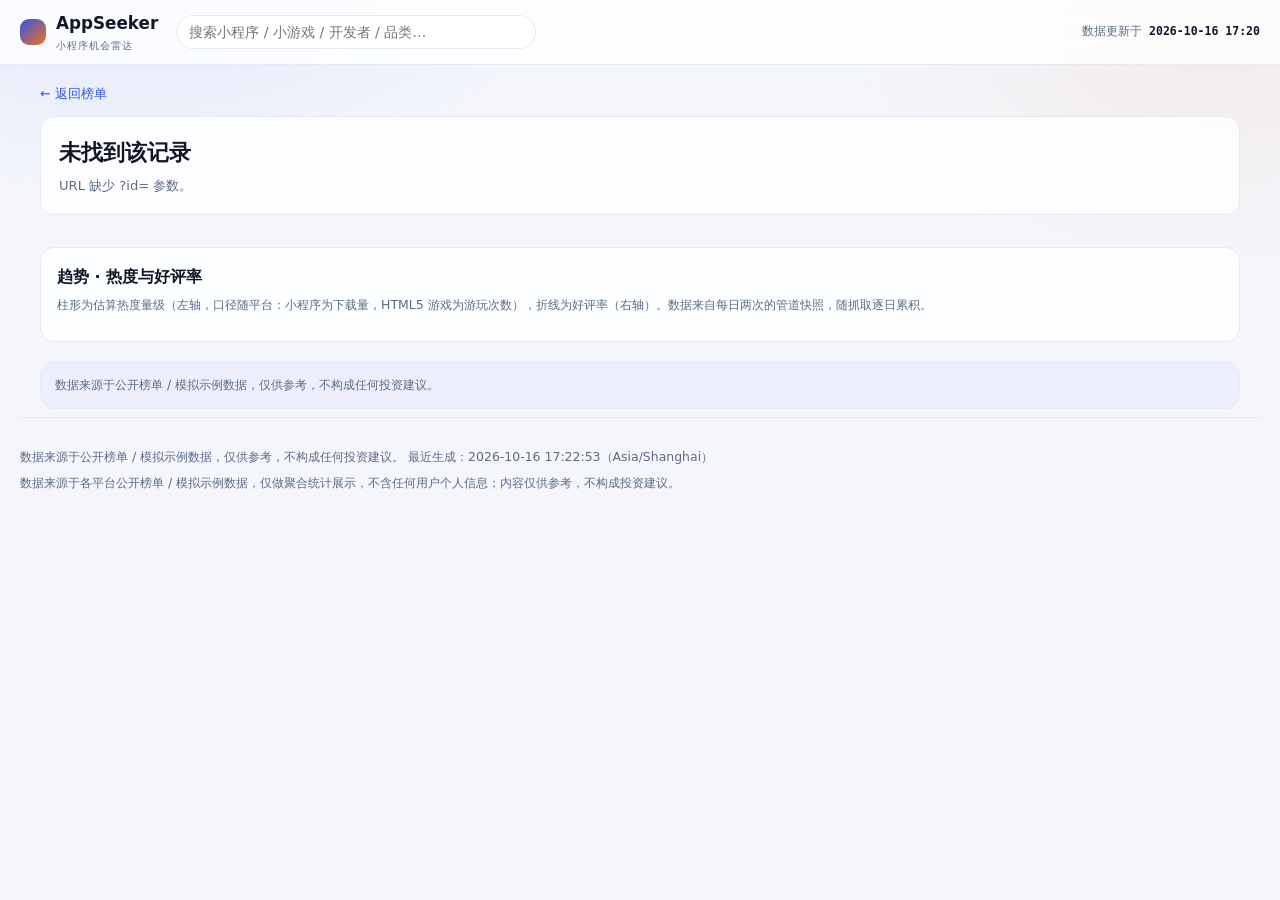
==== public/detail.html @ 61a7575c "feat: AppSeeker MVP with cloud pipeline" ====
<!DOCTYPE html>
<html lang="zh-CN">
<head>
<meta charset="UTF-8">
<meta name="viewport" content="width=device-width, initial-scale=1.0">
<title>小程序详情 · AppSeeker</title>
<link rel="stylesheet" href="css/style.css">
</head>
<body>

<header class="topbar">
  <div class="wrap topbar-in">
    <div class="brand">
      <span class="dot"></span>
      <span>AppSeeker<small>小程序机会雷达</small></span>
    </div>
    <div class="search">
      <input id="q" type="search" placeholder="搜索小程序 / 小游戏 / 开发者 / 品类…" autocomplete="off">
    </div>
    <div class="upd" id="upd"></div>
  </div>
</header>

<main class="wrap">

  <div class="crumb" id="crumb"></div>

  <section class="dhead" id="dhead"></section>

  <section class="dcards" id="dcards"></section>

  <section class="chartcard">
    <h3>趋势 · 热度与好评率</h3>
    <p>柱形为估算热度量级（左轴，口径随平台：小程序为下载量，HTML5 游戏为游玩次数），折线为好评率（右轴）。数据来自每日两次的管道快照，随抓取逐日累积。</p>
    <div id="trend"></div>
  </section>

  <section class="chartcard" id="cmpCard" style="display:none">
    <h3>跨平台同名对比</h3>
    <p>同一名称出现在多个平台时的横向对比，用于判断「需求强、体验差」是否跨平台成立。</p>
    <div id="cmp"></div>
  </section>

  <section class="prov" id="prov"></section>

</main>

<footer class="foot wrap">
  <p id="footMeta"></p>
  <p>数据来源于各平台公开榜单 / 模拟示例数据，仅做聚合统计展示，不含任何用户个人信息；内容仅供参考，不构成投资建议。</p>
</footer>

<script src="data/latest.js"></script>
<script src="data/history.js"></script>
<script src="js/detail.js"></script>
</body>
</html>
---- public/css/style.css ----
/* AppSeeker · 小程序机会雷达 */
:root{
  --bg:#F4F6FC; --bg2:#FFFFFF; --ink:#101828; --muted:#5A6B87;
  --rule:#E4E9F4; --accent:#2F55E8; --accent2:#F2711C;
  --accent-soft:rgba(47,85,232,.09); --accent2-soft:rgba(242,113,28,.12);
  --radius:14px; --shadow:0 8px 28px rgba(47,85,232,.10);
  --font-head:'Bricolage Grotesque','PingFang SC','Microsoft YaHei',system-ui,sans-serif;
  --font-body:'Instrument Sans','PingFang SC','Microsoft YaHei',system-ui,sans-serif;
  --font-mono:'JetBrains Mono','SFMono-Regular',Consolas,monospace;
}
*{box-sizing:border-box;}
body{
  margin:0;background:var(--bg);color:var(--ink);
  font-family:var(--font-body);font-size:15px;line-height:1.65;
  -webkit-font-smoothing:antialiased;
}
body::before{
  content:"";position:fixed;inset:0;z-index:-1;pointer-events:none;
  background:
    radial-gradient(60% 50% at 10% -8%, rgba(47,85,232,.10), rgba(47,85,232,0) 60%),
    radial-gradient(50% 45% at 95% 4%, rgba(242,113,28,.08), rgba(242,113,28,0) 58%);
}
a{color:var(--accent);text-decoration:none;}
.wrap{max-width:1240px;margin:0 auto;padding:0 20px;}

/* ---------- 顶栏 ---------- */
.topbar{
  position:sticky;top:0;z-index:50;
  background:rgba(255,255,255,.82);backdrop-filter:blur(12px);
  border-bottom:1px solid var(--rule);
}
.topbar-in{display:flex;align-items:center;gap:18px;padding:10px 0;flex-wrap:wrap;}
.brand{display:flex;align-items:center;gap:10px;font-family:var(--font-head);font-weight:700;font-size:1.05rem;white-space:nowrap;}
.brand .dot{width:26px;height:26px;border-radius:9px;background:linear-gradient(135deg,var(--accent),var(--accent2));}
.brand small{display:block;font-family:var(--font-mono);font-size:.62rem;font-weight:400;color:var(--muted);letter-spacing:.1em;}
.search{flex:1;min-width:180px;max-width:360px;position:relative;}
.search input{
  width:100%;padding:8px 12px;border:1px solid var(--rule);border-radius:999px;
  background:#fff;font-size:.88rem;font-family:inherit;color:var(--ink);outline:none;
}
.search input:focus{border-color:var(--accent);box-shadow:0 0 0 3px var(--accent-soft);}
.upd{margin-left:auto;text-align:right;font-family:var(--font-mono);font-size:.72rem;color:var(--muted);line-height:1.5;}
.upd b{color:var(--ink);font-weight:700;}
.badge{display:inline-block;padding:1px 7px;border-radius:999px;font-size:.66rem;font-weight:700;margin-left:6px;}
.badge.fresh{background:rgba(22,163,74,.12);color:#15803d;}
.badge.warn{background:rgba(242,113,28,.14);color:#c2410c;}
.badge.stale{background:rgba(220,38,38,.12);color:#b91c1c;}

/* ---------- KPI ---------- */
.kpis{display:grid;grid-template-columns:repeat(4,1fr);gap:14px;margin:20px 0;}
.kpi{
  background:rgba(255,255,255,.75);backdrop-filter:blur(10px);
  border:1px solid var(--rule);border-radius:var(--radius);padding:14px 16px;
}
.kpi .v{font-family:var(--font-head);font-weight:700;font-size:1.7rem;color:var(--accent);line-height:1.1;}
.kpi .l{font-size:.78rem;color:var(--muted);margin-top:3px;}
.kpi.hl .v{color:var(--accent2);}

/* ---------- 筛选栏 ---------- */
.filters{
  background:rgba(255,255,255,.8);backdrop-filter:blur(10px);
  border:1px solid var(--rule);border-radius:var(--radius);
  padding:14px 16px;margin-bottom:14px;
  display:flex;flex-wrap:wrap;gap:14px 22px;align-items:center;
}
.fgroup{display:flex;align-items:center;gap:8px;flex-wrap:wrap;}
.flabel{font-family:var(--font-mono);font-size:.7rem;color:var(--muted);letter-spacing:.08em;text-transform:uppercase;}
.chip{
  border:1px solid var(--rule);background:#fff;border-radius:999px;
  padding:4px 12px;font-size:.82rem;cursor:pointer;color:var(--muted);
  font-family:inherit;transition:all .12s;
}
.chip:hover{border-color:var(--accent);color:var(--accent);}
.chip.on{background:var(--accent);border-color:var(--accent);color:#fff;font-weight:700;}
select,input[type=range]{font-family:inherit;font-size:.82rem;color:var(--ink);}
select{padding:5px 10px;border:1px solid var(--rule);border-radius:8px;background:#fff;}
input[type=range]{width:120px;accent-color:var(--accent);}
.btn{
  border:1px solid var(--accent);background:var(--accent);color:#fff;border-radius:8px;
  padding:6px 14px;font-size:.82rem;font-family:inherit;cursor:pointer;font-weight:700;
}
.btn.ghost{background:#fff;color:var(--accent);}
.switch{display:flex;align-items:center;gap:7px;font-size:.82rem;color:var(--muted);cursor:pointer;user-select:none;}
.switch input{accent-color:var(--accent2);width:15px;height:15px;}

/* ---------- 排序 ---------- */
.sorts{display:flex;flex-wrap:wrap;gap:8px;align-items:center;margin-bottom:12px;}
.sorts .res{margin-left:auto;font-family:var(--font-mono);font-size:.75rem;color:var(--muted);}
.sortbtn{
  border:1px solid var(--rule);background:#fff;border-radius:8px;padding:5px 12px;
  font-size:.82rem;color:var(--muted);cursor:pointer;font-family:inherit;
}
.sortbtn.on{border-color:var(--accent);color:var(--accent);font-weight:700;background:var(--accent-soft);}

/* ---------- 列表 ---------- */
.panel{
  background:rgba(255,255,255,.82);backdrop-filter:blur(10px);
  border:1px solid var(--rule);border-radius:var(--radius);overflow:hidden;margin-bottom:20px;
}
.tbl{width:100%;border-collapse:collapse;font-size:.87rem;}
.tbl thead th{
  text-align:left;padding:11px 14px;font-size:.74rem;letter-spacing:.06em;
  color:var(--muted);font-family:var(--font-mono);
  border-bottom:1px solid var(--rule);white-space:nowrap;background:rgba(47,85,232,.03);
}
.tbl tbody tr{border-bottom:1px solid var(--rule);cursor:pointer;transition:background .12s;}
.tbl tbody tr:hover{background:var(--accent-soft);}
.tbl tbody tr:last-child{border-bottom:none;}
.tbl td{padding:11px 14px;vertical-align:middle;}
.rank{font-family:var(--font-mono);font-weight:700;color:var(--accent);}
.rk-up{color:#15803d;font-size:.72rem;font-family:var(--font-mono);}
.rk-down{color:#b91c1c;font-size:.72rem;font-family:var(--font-mono);}
.app{display:flex;align-items:center;gap:11px;min-width:0;}
.ico{
  width:34px;height:34px;border-radius:10px;flex:0 0 34px;
  display:flex;align-items:center;justify-content:center;
  color:#fff;font-weight:700;font-family:var(--font-head);font-size:.9rem;
}
.app .nm{min-width:0;}
.app .nm b{display:block;font-size:.9rem;white-space:nowrap;overflow:hidden;text-overflow:ellipsis;max-width:230px;}
.app .nm span{display:block;font-size:.72rem;color:var(--muted);white-space:nowrap;overflow:hidden;text-overflow:ellipsis;max-width:230px;}
.tag{display:inline-block;font-family:var(--font-mono);font-size:.66rem;padding:1px 7px;border-radius:999px;background:#EDF0F7;color:var(--muted);}
.tag.plat-wx{background:rgba(22,163,74,.12);color:#15803d;}
.tag.plat-ali{background:rgba(47,85,232,.12);color:var(--accent);}
.tag.plat-other{background:rgba(242,113,28,.14);color:#c2410c;}
.tag.opp{background:var(--accent2);color:#fff;font-weight:700;}
.tag.tmb{background:rgba(220,38,38,.12);color:#b91c1c;}
.tag.rise{background:rgba(22,163,74,.12);color:#15803d;}
.ratebar{display:flex;align-items:center;gap:8px;}
.ratebar .bar{width:56px;height:6px;border-radius:999px;background:#EDF0F7;overflow:hidden;}
.ratebar .bar i{display:block;height:100%;background:var(--accent2);}
.ratebar .val{font-family:var(--font-mono);font-size:.78rem;font-weight:700;color:var(--accent2);}
.score{font-family:var(--font-mono);font-weight:700;color:var(--accent2);font-size:.92rem;}
.mono{font-family:var(--font-mono);font-size:.8rem;color:var(--muted);}
.empty{padding:46px 20px;text-align:center;color:var(--muted);}
.empty b{display:block;color:var(--ink);font-size:1rem;margin-bottom:6px;}
.empty code{font-family:var(--font-mono);font-size:.78rem;background:var(--accent-soft);padding:2px 6px;border-radius:6px;color:var(--accent);}

/* ---------- 图表 ---------- */
.chartcard{
  background:rgba(255,255,255,.82);backdrop-filter:blur(10px);
  border:1px solid var(--rule);border-radius:var(--radius);padding:16px;margin-bottom:20px;
}
.chartcard h3{margin:0 0 4px;font-family:var(--font-head);font-size:1rem;}
.chartcard p{margin:0 0 10px;font-size:.78rem;color:var(--muted);}
svg .axis{stroke:var(--rule);stroke-width:1;}
svg .axis-txt{fill:var(--muted);font-size:10px;font-family:var(--font-mono);}
svg .qzone{fill:rgba(242,113,28,.10);}
svg .thr{stroke:var(--accent2);stroke-dasharray:4 4;stroke-width:1;}
svg .tbar{fill:var(--accent);fill-opacity:.26;}
svg .tbar.cur{fill:var(--accent2);fill-opacity:.85;}
svg .tline{fill:none;stroke:var(--accent2);stroke-width:2;stroke-linejoin:round;stroke-linecap:round;}
svg .tdot{fill:#fff;stroke:var(--accent2);stroke-width:1.6;}
svg .tdot.cur{fill:var(--accent2);stroke:#fff;stroke-width:2;}

/* ---------- 详情页 ---------- */
.crumb{font-size:.8rem;color:var(--muted);margin:18px 0 12px;}
.dhead{
  background:rgba(255,255,255,.82);backdrop-filter:blur(10px);
  border:1px solid var(--rule);border-radius:var(--radius);padding:18px;margin-bottom:16px;
}
.dhead .top{display:flex;align-items:center;gap:14px;flex-wrap:wrap;}
.dhead h1{margin:0;font-family:var(--font-head);font-size:1.35rem;}
.dhead .sub{color:var(--muted);font-size:.82rem;margin-top:4px;}
.dcards{display:grid;grid-template-columns:repeat(5,1fr);gap:12px;margin-bottom:16px;}
.dcard{border:1px solid var(--rule);border-radius:var(--radius);padding:12px 14px;background:rgba(255,255,255,.75);}
.dcard .v{font-family:var(--font-head);font-weight:700;font-size:1.3rem;color:var(--accent);}
.dcard.warn .v{color:var(--accent2);}
.dcard .l{font-size:.72rem;color:var(--muted);margin-top:2px;}
.prov{font-size:.78rem;color:var(--muted);background:rgba(47,85,232,.04);border:1px solid var(--rule);border-radius:var(--radius);padding:12px 14px;}
.prov b{color:var(--ink);}

/* ---------- 视图切换 / 收藏 ---------- */
.viewtabs{display:flex;align-items:center;gap:8px;margin-bottom:12px;}
.vtab{
  border:1px solid var(--rule);background:#fff;border-radius:8px;padding:6px 14px;
  font-size:.84rem;color:var(--muted);cursor:pointer;font-family:inherit;transition:all .12s;
}
.vtab:hover{border-color:var(--accent);color:var(--accent);}
.vtab.on{border-color:var(--accent);color:var(--accent);font-weight:700;background:var(--accent-soft);}
.vtab .fbadge{
  display:inline-block;min-width:18px;padding:0 5px;margin-left:6px;border-radius:999px;
  background:#EDF0F7;color:var(--muted);font-family:var(--font-mono);font-size:.7rem;font-weight:700;text-align:center;
}
.vtab.has .fbadge{background:var(--accent2);color:#fff;}
.star{
  border:none;background:none;cursor:pointer;padding:2px 4px;border-radius:6px;
  font-size:1.05rem;line-height:1;color:#C7CEDD;font-family:inherit;
  transition:color .12s,transform .12s;
}
.star:hover{color:var(--accent2);transform:scale(1.18);}
.star.on{color:var(--accent2);}
.btn.xs{padding:3px 10px;font-size:.74rem;}
.favnote{
  display:none;margin:12px 14px 0;padding:9px 12px;border-radius:10px;
  background:var(--accent2-soft);border:1px solid rgba(242,113,28,.35);
  color:#c2410c;font-size:.78rem;
}

/* ---------- 页脚 ---------- */
.foot{padding:24px 0 40px;color:var(--muted);font-size:.78rem;border-top:1px solid var(--rule);margin-top:8px;}
.foot p{margin:5px 0;}

@media (max-width:900px){
  .kpis{grid-template-columns:repeat(2,1fr);}
  .dcards{grid-template-columns:repeat(2,1fr);}
  .upd{width:100%;text-align:left;margin-left:0;}
  .app .nm b,.app .nm span{max-width:150px;}
  .col-hide{display:none;}
}
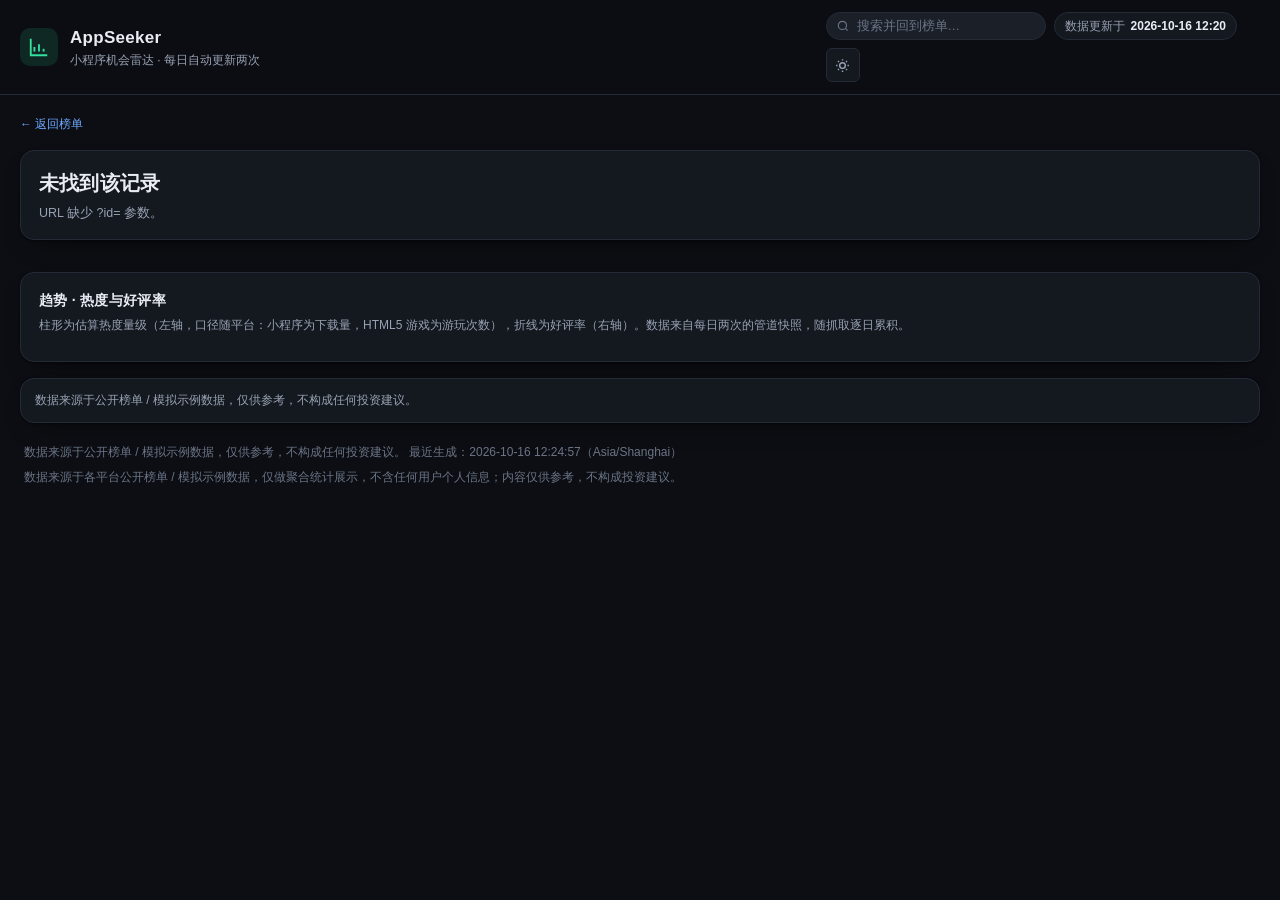
==== commit ae8b1159: "style(web): align AppSeeker with gameqker/gameseek design system" ====
--- a/public/detail.html
+++ b/public/detail.html
@@ -1,57 +1,81 @@
 <!DOCTYPE html>
-<html lang="zh-CN">
+<html lang="zh-CN" data-theme="dark">
 <head>
-<meta charset="UTF-8">
-<meta name="viewport" content="width=device-width, initial-scale=1.0">
+<meta charset="utf-8">
+<meta name="viewport" content="width=device-width, initial-scale=1">
 <title>小程序详情 · AppSeeker</title>
-<link rel="stylesheet" href="css/style.css">
+<script>(function(){try{var t=window.localStorage.getItem('appseeker:theme');document.documentElement.setAttribute('data-theme',t==='light'?'light':'dark');}catch(e){}})();</script>
+<link rel="stylesheet" href="css/style.css?v=7">
 </head>
 <body>
 
 <header class="topbar">
-  <div class="wrap topbar-in">
+  <div class="topbar-inner">
     <div class="brand">
-      <span class="dot"></span>
-      <span>AppSeeker<small>小程序机会雷达</small></span>
+      <span class="brand-mark" aria-hidden="true">
+        <svg viewBox="0 0 24 24" fill="none" stroke="currentColor" stroke-width="2">
+          <path d="M3 3v18h18"></path>
+          <path d="M7 17v-5"></path>
+          <path d="M12 17V9"></path>
+          <path d="M17 17v-3"></path>
+        </svg>
+      </span>
+      <div class="brand-text">
+        <h1>AppSeeker</h1>
+        <p>小程序机会雷达 · 每日自动更新两次</p>
+      </div>
     </div>
-    <div class="search">
-      <input id="q" type="search" placeholder="搜索小程序 / 小游戏 / 开发者 / 品类…" autocomplete="off">
+
+    <div class="topbar-actions">
+      <span class="search-wrap topbar-search">
+        <svg class="search-icon" viewBox="0 0 24 24" fill="none" stroke="currentColor" stroke-width="2" aria-hidden="true">
+          <circle cx="11" cy="11" r="7"></circle>
+          <path d="M20 20l-3.5-3.5"></path>
+        </svg>
+        <input id="q" type="search" placeholder="搜索并回到榜单…" autocomplete="off">
+      </span>
+      <span class="chip chip-quiet" id="upd">正在载入数据…</span>
+      <button class="icon-btn" id="theme-toggle" type="button" aria-label="切换配色">
+        <svg viewBox="0 0 24 24" fill="none" stroke="currentColor" stroke-width="2" aria-hidden="true">
+          <path d="M12 3v2M12 19v2M3 12h2M19 12h2M5.6 5.6l1.4 1.4M17 17l1.4 1.4M18.4 5.6L17 7M7 17l-1.4 1.4"></path>
+          <circle cx="12" cy="12" r="4"></circle>
+        </svg>
+      </button>
     </div>
-    <div class="upd" id="upd"></div>
   </div>
 </header>
 
-<main class="wrap">
+<main class="shell">
 
   <div class="crumb" id="crumb"></div>
 
-  <section class="dhead" id="dhead"></section>
+  <section class="panel dhead" id="dhead"></section>
 
   <section class="dcards" id="dcards"></section>
 
-  <section class="chartcard">
+  <section class="panel chartcard">
     <h3>趋势 · 热度与好评率</h3>
     <p>柱形为估算热度量级（左轴，口径随平台：小程序为下载量，HTML5 游戏为游玩次数），折线为好评率（右轴）。数据来自每日两次的管道快照，随抓取逐日累积。</p>
     <div id="trend"></div>
   </section>
 
-  <section class="chartcard" id="cmpCard" style="display:none">
+  <section class="panel chartcard" id="cmpCard" style="display:none">
     <h3>跨平台同名对比</h3>
     <p>同一名称出现在多个平台时的横向对比，用于判断「需求强、体验差」是否跨平台成立。</p>
     <div id="cmp"></div>
   </section>
 
-  <section class="prov" id="prov"></section>
+  <section class="panel prov" id="prov"></section>
+
+  <footer class="site-footer">
+    <p id="footMeta"></p>
+    <p>数据来源于各平台公开榜单 / 模拟示例数据，仅做聚合统计展示，不含任何用户个人信息；内容仅供参考，不构成投资建议。</p>
+  </footer>
 
 </main>
 
-<footer class="foot wrap">
-  <p id="footMeta"></p>
-  <p>数据来源于各平台公开榜单 / 模拟示例数据，仅做聚合统计展示，不含任何用户个人信息；内容仅供参考，不构成投资建议。</p>
-</footer>
-
 <script src="data/latest.js"></script>
 <script src="data/history.js"></script>
-<script src="js/detail.js"></script>
+<script src="js/detail.js?v=7"></script>
 </body>
 </html>
--- a/public/css/style.css
+++ b/public/css/style.css
@@ -1,210 +1,538 @@
-/* AppSeeker · 小程序机会雷达 */
-:root{
-  --bg:#F4F6FC; --bg2:#FFFFFF; --ink:#101828; --muted:#5A6B87;
-  --rule:#E4E9F4; --accent:#2F55E8; --accent2:#F2711C;
-  --accent-soft:rgba(47,85,232,.09); --accent2-soft:rgba(242,113,28,.12);
-  --radius:14px; --shadow:0 8px 28px rgba(47,85,232,.10);
-  --font-head:'Bricolage Grotesque','PingFang SC','Microsoft YaHei',system-ui,sans-serif;
-  --font-body:'Instrument Sans','PingFang SC','Microsoft YaHei',system-ui,sans-serif;
-  --font-mono:'JetBrains Mono','SFMono-Regular',Consolas,monospace;
-}
-*{box-sizing:border-box;}
-body{
-  margin:0;background:var(--bg);color:var(--ink);
-  font-family:var(--font-body);font-size:15px;line-height:1.65;
-  -webkit-font-smoothing:antialiased;
-}
-body::before{
-  content:"";position:fixed;inset:0;z-index:-1;pointer-events:none;
-  background:
-    radial-gradient(60% 50% at 10% -8%, rgba(47,85,232,.10), rgba(47,85,232,0) 60%),
-    radial-gradient(50% 45% at 95% 4%, rgba(242,113,28,.08), rgba(242,113,28,0) 58%);
-}
-a{color:var(--accent);text-decoration:none;}
-.wrap{max-width:1240px;margin:0 auto;padding:0 20px;}
-
-/* ---------- 顶栏 ---------- */
-.topbar{
-  position:sticky;top:0;z-index:50;
-  background:rgba(255,255,255,.82);backdrop-filter:blur(12px);
-  border-bottom:1px solid var(--rule);
-}
-.topbar-in{display:flex;align-items:center;gap:18px;padding:10px 0;flex-wrap:wrap;}
-.brand{display:flex;align-items:center;gap:10px;font-family:var(--font-head);font-weight:700;font-size:1.05rem;white-space:nowrap;}
-.brand .dot{width:26px;height:26px;border-radius:9px;background:linear-gradient(135deg,var(--accent),var(--accent2));}
-.brand small{display:block;font-family:var(--font-mono);font-size:.62rem;font-weight:400;color:var(--muted);letter-spacing:.1em;}
-.search{flex:1;min-width:180px;max-width:360px;position:relative;}
-.search input{
-  width:100%;padding:8px 12px;border:1px solid var(--rule);border-radius:999px;
-  background:#fff;font-size:.88rem;font-family:inherit;color:var(--ink);outline:none;
-}
-.search input:focus{border-color:var(--accent);box-shadow:0 0 0 3px var(--accent-soft);}
-.upd{margin-left:auto;text-align:right;font-family:var(--font-mono);font-size:.72rem;color:var(--muted);line-height:1.5;}
-.upd b{color:var(--ink);font-weight:700;}
-.badge{display:inline-block;padding:1px 7px;border-radius:999px;font-size:.66rem;font-weight:700;margin-left:6px;}
-.badge.fresh{background:rgba(22,163,74,.12);color:#15803d;}
-.badge.warn{background:rgba(242,113,28,.14);color:#c2410c;}
-.badge.stale{background:rgba(220,38,38,.12);color:#b91c1c;}
-
-/* ---------- KPI ---------- */
-.kpis{display:grid;grid-template-columns:repeat(4,1fr);gap:14px;margin:20px 0;}
-.kpi{
-  background:rgba(255,255,255,.75);backdrop-filter:blur(10px);
-  border:1px solid var(--rule);border-radius:var(--radius);padding:14px 16px;
-}
-.kpi .v{font-family:var(--font-head);font-weight:700;font-size:1.7rem;color:var(--accent);line-height:1.1;}
-.kpi .l{font-size:.78rem;color:var(--muted);margin-top:3px;}
-.kpi.hl .v{color:var(--accent2);}
-
-/* ---------- 筛选栏 ---------- */
-.filters{
-  background:rgba(255,255,255,.8);backdrop-filter:blur(10px);
-  border:1px solid var(--rule);border-radius:var(--radius);
-  padding:14px 16px;margin-bottom:14px;
-  display:flex;flex-wrap:wrap;gap:14px 22px;align-items:center;
-}
-.fgroup{display:flex;align-items:center;gap:8px;flex-wrap:wrap;}
-.flabel{font-family:var(--font-mono);font-size:.7rem;color:var(--muted);letter-spacing:.08em;text-transform:uppercase;}
-.chip{
-  border:1px solid var(--rule);background:#fff;border-radius:999px;
-  padding:4px 12px;font-size:.82rem;cursor:pointer;color:var(--muted);
-  font-family:inherit;transition:all .12s;
-}
-.chip:hover{border-color:var(--accent);color:var(--accent);}
-.chip.on{background:var(--accent);border-color:var(--accent);color:#fff;font-weight:700;}
-select,input[type=range]{font-family:inherit;font-size:.82rem;color:var(--ink);}
-select{padding:5px 10px;border:1px solid var(--rule);border-radius:8px;background:#fff;}
-input[type=range]{width:120px;accent-color:var(--accent);}
-.btn{
-  border:1px solid var(--accent);background:var(--accent);color:#fff;border-radius:8px;
-  padding:6px 14px;font-size:.82rem;font-family:inherit;cursor:pointer;font-weight:700;
-}
-.btn.ghost{background:#fff;color:var(--accent);}
-.switch{display:flex;align-items:center;gap:7px;font-size:.82rem;color:var(--muted);cursor:pointer;user-select:none;}
-.switch input{accent-color:var(--accent2);width:15px;height:15px;}
-
-/* ---------- 排序 ---------- */
-.sorts{display:flex;flex-wrap:wrap;gap:8px;align-items:center;margin-bottom:12px;}
-.sorts .res{margin-left:auto;font-family:var(--font-mono);font-size:.75rem;color:var(--muted);}
-.sortbtn{
-  border:1px solid var(--rule);background:#fff;border-radius:8px;padding:5px 12px;
-  font-size:.82rem;color:var(--muted);cursor:pointer;font-family:inherit;
-}
-.sortbtn.on{border-color:var(--accent);color:var(--accent);font-weight:700;background:var(--accent-soft);}
-
-/* ---------- 列表 ---------- */
-.panel{
-  background:rgba(255,255,255,.82);backdrop-filter:blur(10px);
-  border:1px solid var(--rule);border-radius:var(--radius);overflow:hidden;margin-bottom:20px;
-}
-.tbl{width:100%;border-collapse:collapse;font-size:.87rem;}
-.tbl thead th{
-  text-align:left;padding:11px 14px;font-size:.74rem;letter-spacing:.06em;
-  color:var(--muted);font-family:var(--font-mono);
-  border-bottom:1px solid var(--rule);white-space:nowrap;background:rgba(47,85,232,.03);
-}
-.tbl tbody tr{border-bottom:1px solid var(--rule);cursor:pointer;transition:background .12s;}
-.tbl tbody tr:hover{background:var(--accent-soft);}
-.tbl tbody tr:last-child{border-bottom:none;}
-.tbl td{padding:11px 14px;vertical-align:middle;}
-.rank{font-family:var(--font-mono);font-weight:700;color:var(--accent);}
-.rk-up{color:#15803d;font-size:.72rem;font-family:var(--font-mono);}
-.rk-down{color:#b91c1c;font-size:.72rem;font-family:var(--font-mono);}
-.app{display:flex;align-items:center;gap:11px;min-width:0;}
-.ico{
-  width:34px;height:34px;border-radius:10px;flex:0 0 34px;
-  display:flex;align-items:center;justify-content:center;
-  color:#fff;font-weight:700;font-family:var(--font-head);font-size:.9rem;
-}
-.app .nm{min-width:0;}
-.app .nm b{display:block;font-size:.9rem;white-space:nowrap;overflow:hidden;text-overflow:ellipsis;max-width:230px;}
-.app .nm span{display:block;font-size:.72rem;color:var(--muted);white-space:nowrap;overflow:hidden;text-overflow:ellipsis;max-width:230px;}
-.tag{display:inline-block;font-family:var(--font-mono);font-size:.66rem;padding:1px 7px;border-radius:999px;background:#EDF0F7;color:var(--muted);}
-.tag.plat-wx{background:rgba(22,163,74,.12);color:#15803d;}
-.tag.plat-ali{background:rgba(47,85,232,.12);color:var(--accent);}
-.tag.plat-other{background:rgba(242,113,28,.14);color:#c2410c;}
-.tag.opp{background:var(--accent2);color:#fff;font-weight:700;}
-.tag.tmb{background:rgba(220,38,38,.12);color:#b91c1c;}
-.tag.rise{background:rgba(22,163,74,.12);color:#15803d;}
-.ratebar{display:flex;align-items:center;gap:8px;}
-.ratebar .bar{width:56px;height:6px;border-radius:999px;background:#EDF0F7;overflow:hidden;}
-.ratebar .bar i{display:block;height:100%;background:var(--accent2);}
-.ratebar .val{font-family:var(--font-mono);font-size:.78rem;font-weight:700;color:var(--accent2);}
-.score{font-family:var(--font-mono);font-weight:700;color:var(--accent2);font-size:.92rem;}
-.mono{font-family:var(--font-mono);font-size:.8rem;color:var(--muted);}
-.empty{padding:46px 20px;text-align:center;color:var(--muted);}
-.empty b{display:block;color:var(--ink);font-size:1rem;margin-bottom:6px;}
-.empty code{font-family:var(--font-mono);font-size:.78rem;background:var(--accent-soft);padding:2px 6px;border-radius:6px;color:var(--accent);}
-
-/* ---------- 图表 ---------- */
-.chartcard{
-  background:rgba(255,255,255,.82);backdrop-filter:blur(10px);
-  border:1px solid var(--rule);border-radius:var(--radius);padding:16px;margin-bottom:20px;
-}
-.chartcard h3{margin:0 0 4px;font-family:var(--font-head);font-size:1rem;}
-.chartcard p{margin:0 0 10px;font-size:.78rem;color:var(--muted);}
-svg .axis{stroke:var(--rule);stroke-width:1;}
-svg .axis-txt{fill:var(--muted);font-size:10px;font-family:var(--font-mono);}
-svg .qzone{fill:rgba(242,113,28,.10);}
-svg .thr{stroke:var(--accent2);stroke-dasharray:4 4;stroke-width:1;}
-svg .tbar{fill:var(--accent);fill-opacity:.26;}
-svg .tbar.cur{fill:var(--accent2);fill-opacity:.85;}
-svg .tline{fill:none;stroke:var(--accent2);stroke-width:2;stroke-linejoin:round;stroke-linecap:round;}
-svg .tdot{fill:#fff;stroke:var(--accent2);stroke-width:1.6;}
-svg .tdot.cur{fill:var(--accent2);stroke:#fff;stroke-width:2;}
-
-/* ---------- 详情页 ---------- */
-.crumb{font-size:.8rem;color:var(--muted);margin:18px 0 12px;}
-.dhead{
-  background:rgba(255,255,255,.82);backdrop-filter:blur(10px);
-  border:1px solid var(--rule);border-radius:var(--radius);padding:18px;margin-bottom:16px;
-}
-.dhead .top{display:flex;align-items:center;gap:14px;flex-wrap:wrap;}
-.dhead h1{margin:0;font-family:var(--font-head);font-size:1.35rem;}
-.dhead .sub{color:var(--muted);font-size:.82rem;margin-top:4px;}
-.dcards{display:grid;grid-template-columns:repeat(5,1fr);gap:12px;margin-bottom:16px;}
-.dcard{border:1px solid var(--rule);border-radius:var(--radius);padding:12px 14px;background:rgba(255,255,255,.75);}
-.dcard .v{font-family:var(--font-head);font-weight:700;font-size:1.3rem;color:var(--accent);}
-.dcard.warn .v{color:var(--accent2);}
-.dcard .l{font-size:.72rem;color:var(--muted);margin-top:2px;}
-.prov{font-size:.78rem;color:var(--muted);background:rgba(47,85,232,.04);border:1px solid var(--rule);border-radius:var(--radius);padding:12px 14px;}
-.prov b{color:var(--ink);}
-
-/* ---------- 视图切换 / 收藏 ---------- */
-.viewtabs{display:flex;align-items:center;gap:8px;margin-bottom:12px;}
-.vtab{
-  border:1px solid var(--rule);background:#fff;border-radius:8px;padding:6px 14px;
-  font-size:.84rem;color:var(--muted);cursor:pointer;font-family:inherit;transition:all .12s;
-}
-.vtab:hover{border-color:var(--accent);color:var(--accent);}
-.vtab.on{border-color:var(--accent);color:var(--accent);font-weight:700;background:var(--accent-soft);}
-.vtab .fbadge{
-  display:inline-block;min-width:18px;padding:0 5px;margin-left:6px;border-radius:999px;
-  background:#EDF0F7;color:var(--muted);font-family:var(--font-mono);font-size:.7rem;font-weight:700;text-align:center;
-}
-.vtab.has .fbadge{background:var(--accent2);color:#fff;}
-.star{
-  border:none;background:none;cursor:pointer;padding:2px 4px;border-radius:6px;
-  font-size:1.05rem;line-height:1;color:#C7CEDD;font-family:inherit;
-  transition:color .12s,transform .12s;
-}
-.star:hover{color:var(--accent2);transform:scale(1.18);}
-.star.on{color:var(--accent2);}
-.btn.xs{padding:3px 10px;font-size:.74rem;}
-.favnote{
-  display:none;margin:12px 14px 0;padding:9px 12px;border-radius:10px;
-  background:var(--accent2-soft);border:1px solid rgba(242,113,28,.35);
-  color:#c2410c;font-size:.78rem;
-}
-
-/* ---------- 页脚 ---------- */
-.foot{padding:24px 0 40px;color:var(--muted);font-size:.78rem;border-top:1px solid var(--rule);margin-top:8px;}
-.foot p{margin:5px 0;}
-
-@media (max-width:900px){
-  .kpis{grid-template-columns:repeat(2,1fr);}
-  .dcards{grid-template-columns:repeat(2,1fr);}
-  .upd{width:100%;text-align:left;margin-left:0;}
-  .app .nm b,.app .nm span{max-width:150px;}
-  .col-hide{display:none;}
-}
+/* ==========================================================================
+   AppSeeker · 小程序机会雷达
+   design tokens 与 gameqker / 新游雷达 保持一致，保证三站视觉统一、各自独立
+   ========================================================================== */
+
+:root {
+  --font-sans: -apple-system, BlinkMacSystemFont, "Segoe UI", "PingFang SC",
+               "Hiragino Sans GB", "Microsoft YaHei", "Noto Sans SC", sans-serif;
+  --font-mono: "JetBrains Mono", ui-monospace, "SFMono-Regular", Consolas, monospace;
+  --radius-sm: 6px;
+  --radius: 10px;
+  --radius-lg: 14px;
+  --radius-full: 999px;
+  --shell: 1440px;
+}
+
+:root[data-theme="dark"] {
+  --bg: #0c0e13;
+  --bg-soft: #10131a;
+  --panel: #14181f;
+  --panel-2: #1a1f28;
+  --panel-3: #212734;
+  --row-alt: #0f1219;
+  --border: #242b36;
+  --border-strong: #313b49;
+  --text: #e9ecf3;
+  --text-dim: #99a2b4;
+  --text-faint: #6b7486;
+  --brand: #35e0a1;
+  --brand-deep: #1a8f66;
+  --brand-wash: rgba(53, 224, 161, 0.12);
+  --blue: #6ea8ff;
+  --amber: #ffb454;
+  --violet: #b98bff;
+  --pink: #ff7ab8;
+  --red: #ff6b6b;
+  --shadow: 0 1px 2px rgba(0, 0, 0, 0.4), 0 12px 28px -16px rgba(0, 0, 0, 0.8);
+}
+
+:root[data-theme="light"] {
+  --bg: #f5f6f9;
+  --bg-soft: #ffffff;
+  --panel: #ffffff;
+  --panel-2: #f4f6f9;
+  --panel-3: #eceff4;
+  --row-alt: #f7f8fa;
+  --border: #e2e6ed;
+  --border-strong: #ced4de;
+  --text: #14181f;
+  --text-dim: #5c6575;
+  --text-faint: #8b93a3;
+  --brand: #0d9d68;
+  --brand-deep: #086647;
+  --brand-wash: rgba(13, 157, 104, 0.10);
+  --blue: #2f6fe4;
+  --amber: #b5730a;
+  --violet: #7c4fd4;
+  --pink: #c43f80;
+  --red: #d93a3a;
+  --shadow: 0 1px 2px rgba(16, 24, 40, 0.04), 0 10px 24px -18px rgba(16, 24, 40, 0.25);
+}
+
+/* ==========================================================================
+   Base
+   ========================================================================== */
+
+* { box-sizing: border-box; }
+
+[hidden] { display: none !important; }
+
+html, body { margin: 0; }
+
+body {
+  background: var(--bg);
+  color: var(--text);
+  font-family: var(--font-sans);
+  font-size: 14px;
+  line-height: 1.6;
+  -webkit-font-smoothing: antialiased;
+}
+
+a { color: var(--blue); text-decoration: none; }
+a:hover { text-decoration: underline; }
+code { font-family: var(--font-mono); font-size: 0.92em; color: var(--text-dim); }
+
+/* ==========================================================================
+   Topbar
+   ========================================================================== */
+
+.topbar {
+  position: sticky;
+  top: 0;
+  z-index: 20;
+  background: color-mix(in srgb, var(--bg) 88%, transparent);
+  backdrop-filter: blur(10px);
+  border-bottom: 1px solid var(--border);
+}
+
+.topbar-inner {
+  max-width: var(--shell);
+  margin: 0 auto;
+  padding: 12px 20px;
+  display: flex;
+  align-items: center;
+  gap: 16px;
+  flex-wrap: wrap;
+}
+
+.brand { display: flex; align-items: center; gap: 12px; flex: 1 1 auto; min-width: 0; }
+
+.brand-mark {
+  width: 38px; height: 38px;
+  display: grid; place-items: center;
+  border-radius: var(--radius);
+  background: var(--brand-wash);
+  color: var(--brand);
+  flex: none;
+}
+.brand-mark svg { width: 22px; height: 22px; }
+
+.brand-text h1 { margin: 0; font-size: 17px; letter-spacing: 0.3px; }
+.brand-text p { margin: 0; font-size: 12px; color: var(--text-dim); }
+
+.topbar-actions { display: flex; align-items: center; gap: 8px; flex-wrap: wrap; }
+
+.icon-btn {
+  width: 34px; height: 34px;
+  display: grid; place-items: center;
+  border-radius: var(--radius-sm);
+  border: 1px solid var(--border);
+  background: var(--panel);
+  color: var(--text-dim);
+  cursor: pointer;
+}
+.icon-btn:hover { color: var(--text); border-color: var(--border-strong); }
+.icon-btn svg { width: 17px; height: 17px; }
+
+/* ==========================================================================
+   Chips & badges
+   ========================================================================== */
+
+.chip {
+  display: inline-flex;
+  align-items: center;
+  gap: 6px;
+  padding: 4px 10px;
+  border-radius: var(--radius-full);
+  border: 1px solid var(--border);
+  background: var(--panel);
+  color: var(--text-dim);
+  font-size: 12px;
+  font-family: inherit;
+  line-height: 1.5;
+  cursor: pointer;
+  white-space: nowrap;
+}
+.chip:hover { border-color: var(--border-strong); color: var(--text); }
+.chip[aria-pressed="true"], .chip.on {
+  background: var(--brand-wash);
+  border-color: var(--brand-deep);
+  color: var(--brand);
+}
+.chip-quiet { cursor: default; }
+.chip-quiet:hover { border-color: var(--border); color: var(--text-dim); }
+.chip b { color: var(--text); font-weight: 600; }
+.chip-count { color: var(--text-faint); font-size: 11px; }
+
+.badge {
+  display: inline-block;
+  margin-left: 6px;
+  padding: 1px 6px;
+  border-radius: var(--radius-sm);
+  font-size: 10px;
+  font-weight: 500;
+  letter-spacing: 0.2px;
+  white-space: nowrap;
+  vertical-align: middle;
+}
+.badge.fresh { background: var(--brand-wash); color: var(--brand); border: 1px solid var(--brand-deep); }
+.badge.warn { background: color-mix(in srgb, var(--amber) 14%, transparent); color: var(--amber); border: 1px solid var(--amber); }
+.badge.stale { background: color-mix(in srgb, var(--red) 14%, transparent); color: var(--red); border: 1px solid var(--red); }
+.badge-manual { background: var(--panel-3); color: var(--text-faint); border: 1px solid var(--border); }
+.badge-auto { background: var(--brand-wash); color: var(--brand); border: 1px solid var(--brand-deep); }
+
+/* ==========================================================================
+   Shell & panels
+   ========================================================================== */
+
+.shell {
+  max-width: var(--shell);
+  margin: 0 auto;
+  padding: 20px;
+  display: flex;
+  flex-direction: column;
+  gap: 16px;
+}
+
+.panel {
+  background: var(--panel);
+  border: 1px solid var(--border);
+  border-radius: var(--radius-lg);
+  box-shadow: var(--shadow);
+}
+
+.intro-panel { padding: 16px 18px; }
+.intro-text { margin: 0 0 8px; color: var(--text-dim); font-size: 13px; }
+.legend { margin: 0; color: var(--text-faint); font-size: 12px; display: flex; align-items: center; flex-wrap: wrap; }
+.legend-gap { width: 14px; }
+
+/* ==========================================================================
+   KPI 概览
+   ========================================================================== */
+
+.stats-panel { padding: 14px 18px; }
+
+.kpis {
+  display: grid;
+  grid-template-columns: repeat(4, 1fr);
+  gap: 12px;
+}
+.kpi {
+  background: var(--panel-2);
+  border: 1px solid var(--border);
+  border-radius: var(--radius);
+  padding: 12px 14px;
+}
+.kpi .v { font-size: 1.55rem; font-weight: 700; line-height: 1.15; color: var(--text); }
+.kpi .l { font-size: 12px; color: var(--text-faint); margin-top: 3px; }
+.kpi.hl .v { color: var(--brand); }
+
+/* ==========================================================================
+   筛选
+   ========================================================================== */
+
+.filter-panel { padding: 14px 18px; display: flex; flex-direction: column; gap: 10px; }
+.filter-row { display: flex; align-items: center; gap: 8px; flex-wrap: wrap; }
+.filter-label { color: var(--text-faint); font-size: 12px; flex: none; }
+.chips { display: flex; align-items: center; gap: 6px; flex-wrap: wrap; }
+
+select {
+  padding: 5px 10px;
+  border-radius: var(--radius-full);
+  border: 1px solid var(--border);
+  background: var(--panel-2);
+  color: var(--text);
+  font-family: inherit;
+  font-size: 12px;
+}
+select:focus { outline: none; border-color: var(--brand-deep); }
+
+input[type=range] { width: 130px; accent-color: var(--brand); }
+
+.switch { display: flex; align-items: center; gap: 7px; font-size: 12px; color: var(--text-dim); cursor: pointer; user-select: none; }
+.switch input { accent-color: var(--brand); width: 15px; height: 15px; }
+
+.search-wrap {
+  position: relative;
+  display: flex;
+  align-items: center;
+  flex: 1 1 260px;
+  min-width: 220px;
+}
+.search-icon {
+  position: absolute;
+  left: 10px;
+  width: 15px; height: 15px;
+  color: var(--text-faint);
+  pointer-events: none;
+}
+.search-wrap input[type=search] {
+  width: 100%;
+  padding: 7px 12px 7px 32px;
+  border-radius: var(--radius-full);
+  border: 1px solid var(--border);
+  background: var(--panel-2);
+  color: var(--text);
+  font-family: inherit;
+  font-size: 13px;
+}
+.search-wrap input[type=search]::placeholder { color: var(--text-faint); }
+.search-wrap input[type=search]:focus { outline: none; border-color: var(--brand-deep); }
+
+/* 详情页顶栏里的紧凑搜索框 */
+.topbar-search { flex: 0 1 220px; min-width: 150px; }
+.topbar-search input[type=search] { padding: 6px 12px 6px 30px; font-size: 12.5px; }
+.topbar-search .search-icon { width: 14px; height: 14px; }
+
+.text-btn {
+  padding: 6px 12px;
+  border-radius: var(--radius-full);
+  border: 1px solid var(--border);
+  background: transparent;
+  color: var(--text-dim);
+  font-family: inherit;
+  font-size: 12px;
+  cursor: pointer;
+}
+.text-btn:hover { color: var(--text); border-color: var(--border-strong); }
+.result-count { margin-left: auto; color: var(--text-faint); font-size: 12px; }
+
+/* ==========================================================================
+   视图切换 / 排序
+   ========================================================================== */
+
+.viewtabs { display: flex; align-items: center; gap: 8px; flex-wrap: wrap; }
+.vtab {
+  padding: 5px 13px;
+  border-radius: var(--radius-full);
+  border: 1px solid var(--border);
+  background: var(--panel);
+  color: var(--text-dim);
+  font-family: inherit;
+  font-size: 12.5px;
+  cursor: pointer;
+}
+.vtab:hover { border-color: var(--border-strong); color: var(--text); }
+.vtab.on { background: var(--brand-wash); border-color: var(--brand-deep); color: var(--brand); font-weight: 600; }
+.vtab .fbadge {
+  display: inline-block; min-width: 18px; padding: 0 5px; margin-left: 6px;
+  border-radius: var(--radius-full);
+  background: var(--panel-3); color: var(--text-faint);
+  font-family: var(--font-mono); font-size: 10px; text-align: center;
+}
+.vtab.has .fbadge { background: var(--brand); color: var(--bg); font-weight: 700; }
+
+.sorts { display: flex; flex-wrap: wrap; gap: 6px; align-items: center; }
+.sortbtn {
+  padding: 5px 12px;
+  border-radius: var(--radius-full);
+  border: 1px solid var(--border);
+  background: var(--panel);
+  color: var(--text-dim);
+  font-family: inherit;
+  font-size: 12.5px;
+  cursor: pointer;
+}
+.sortbtn:hover { border-color: var(--border-strong); color: var(--text); }
+.sortbtn.on { background: var(--brand-wash); border-color: var(--brand-deep); color: var(--brand); font-weight: 600; }
+
+/* ==========================================================================
+   列表表格
+   ========================================================================== */
+
+.table-panel { overflow: hidden; }
+
+.table-scroll {
+  overflow-x: auto;
+  overflow-y: visible;
+  scrollbar-color: var(--border-strong) transparent;
+}
+
+.tbl {
+  border-collapse: separate;
+  border-spacing: 0;
+  width: 100%;
+  font-size: 13px;
+}
+/* 只有套了横向滚动容器的宽表才需要最小宽度，详情页的窄表保持自适应 */
+.table-scroll .tbl { min-width: 760px; }
+
+.tbl th,
+.tbl td {
+  border-bottom: 1px solid var(--border);
+  border-right: 1px solid var(--border);
+  padding: 10px 12px;
+  text-align: left;
+  vertical-align: middle;
+}
+.tbl th:last-child,
+.tbl td:last-child { border-right: none; }
+.tbl tbody tr:last-child td { border-bottom: none; }
+
+.tbl thead th {
+  position: sticky;
+  top: 0;
+  z-index: 2;
+  background: var(--panel-2);
+  color: var(--text-dim);
+  font-family: var(--font-mono);
+  font-size: 11px;
+  font-weight: 600;
+  letter-spacing: 0.06em;
+  white-space: nowrap;
+  border-bottom: 1px solid var(--border-strong);
+}
+
+/* 隔行变色挂在行级变量上，排序/筛选后 nth-child 会跟着重排，不需要动 JS */
+.tbl tbody tr { --row-bg: var(--panel); cursor: pointer; }
+.tbl tbody tr:nth-child(even) { --row-bg: var(--row-alt); }
+.tbl tbody td { background: var(--row-bg); }
+.tbl tbody tr:hover td { background: var(--panel-3); }
+
+.rank { font-family: var(--font-mono); font-weight: 600; color: var(--text); }
+.rk-up { color: var(--brand); font-size: 11px; font-family: var(--font-mono); }
+.rk-down { color: var(--red); font-size: 11px; font-family: var(--font-mono); }
+
+.app { display: flex; align-items: center; gap: 11px; min-width: 0; }
+.ico {
+  width: 34px; height: 34px; border-radius: var(--radius);
+  flex: 0 0 34px;
+  display: flex; align-items: center; justify-content: center;
+  color: #fff; font-weight: 700; font-size: 14px;
+}
+.app .nm { min-width: 0; }
+.app .nm b { display: block; font-size: 13.5px; font-weight: 600; white-space: nowrap; overflow: hidden; text-overflow: ellipsis; max-width: 240px; }
+.app .nm span { display: block; font-size: 11.5px; color: var(--text-faint); white-space: nowrap; overflow: hidden; text-overflow: ellipsis; max-width: 240px; }
+
+.tag {
+  display: inline-block;
+  padding: 1px 8px;
+  border-radius: var(--radius-sm);
+  background: var(--panel-3);
+  color: var(--text-dim);
+  font-size: 11.5px;
+  white-space: nowrap;
+}
+.tag.plat-wx { background: var(--brand-wash); color: var(--brand); border: 1px solid var(--brand-deep); }
+.tag.plat-ali { background: color-mix(in srgb, var(--blue) 14%, transparent); color: var(--blue); border: 1px solid color-mix(in srgb, var(--blue) 35%, transparent); }
+.tag.plat-other { background: color-mix(in srgb, var(--violet) 14%, transparent); color: var(--violet); border: 1px solid color-mix(in srgb, var(--violet) 35%, transparent); }
+.tag.opp { background: var(--brand); color: var(--bg); font-weight: 600; }
+.tag.tmb { background: color-mix(in srgb, var(--red) 14%, transparent); color: var(--red); border: 1px solid color-mix(in srgb, var(--red) 35%, transparent); }
+.tag.rise { background: color-mix(in srgb, var(--blue) 14%, transparent); color: var(--blue); border: 1px solid color-mix(in srgb, var(--blue) 35%, transparent); }
+
+.ratebar { display: flex; align-items: center; gap: 8px; }
+.ratebar .bar { width: 56px; height: 6px; border-radius: var(--radius-full); background: var(--panel-3); overflow: hidden; flex: none; }
+.ratebar .bar i { display: block; height: 100%; background: var(--amber); }
+.ratebar .val { font-family: var(--font-mono); font-size: 12px; font-weight: 600; color: var(--amber); }
+
+.score { font-family: var(--font-mono); font-weight: 700; color: var(--brand); font-size: 13px; }
+.mono { font-family: var(--font-mono); font-size: 12px; color: var(--text-dim); }
+
+.star {
+  border: none; background: none; cursor: pointer;
+  padding: 2px 4px; border-radius: var(--radius-sm);
+  font-size: 16px; line-height: 1; color: var(--text-faint);
+  font-family: inherit;
+  transition: color .12s, transform .12s;
+}
+.star:hover { color: var(--brand); transform: scale(1.18); }
+.star.on { color: var(--brand); }
+
+.btn {
+  padding: 5px 12px;
+  border-radius: var(--radius-full);
+  border: 1px solid var(--border);
+  background: transparent;
+  color: var(--text-dim);
+  font-family: inherit;
+  font-size: 12px;
+  cursor: pointer;
+}
+.btn:hover { color: var(--text); border-color: var(--border-strong); }
+.btn.ghost { background: transparent; }
+.btn.xs { padding: 3px 10px; font-size: 11.5px; }
+
+.empty { padding: 40px 18px; text-align: center; color: var(--text-faint); }
+.empty b { display: block; color: var(--text); font-size: 15px; margin-bottom: 6px; }
+.empty code {
+  font-family: var(--font-mono); font-size: 12px;
+  background: var(--panel-3); padding: 2px 6px;
+  border-radius: var(--radius-sm); color: var(--text-dim);
+}
+
+.favnote {
+  display: none;
+  margin: 12px 14px 0;
+  padding: 9px 12px;
+  border-radius: var(--radius);
+  background: color-mix(in srgb, var(--amber) 10%, transparent);
+  border: 1px solid var(--amber);
+  color: var(--amber);
+  font-size: 12px;
+}
+
+/* ==========================================================================
+   图表
+   ========================================================================== */
+
+.chartcard { padding: 16px 18px; }
+.chartcard h3 { margin: 0 0 4px; font-size: 14px; letter-spacing: 0.3px; }
+.chartcard p { margin: 0 0 10px; font-size: 12px; color: var(--text-dim); }
+
+svg .axis { stroke: var(--border); stroke-width: 1; }
+svg .axis-txt { fill: var(--text-faint); font-size: 10px; font-family: var(--font-mono); }
+svg .qzone { fill: color-mix(in srgb, var(--brand) 10%, transparent); }
+svg .thr { stroke: var(--amber); stroke-dasharray: 4 4; stroke-width: 1; }
+svg .tbar { fill: var(--blue); fill-opacity: .30; }
+svg .tbar.cur { fill: var(--brand); fill-opacity: .85; }
+svg .tline { fill: none; stroke: var(--brand); stroke-width: 2; stroke-linejoin: round; stroke-linecap: round; }
+svg .tdot { fill: var(--panel); stroke: var(--brand); stroke-width: 1.6; }
+svg .tdot.cur { fill: var(--brand); stroke: var(--panel); stroke-width: 2; }
+
+/* ==========================================================================
+   详情页
+   ========================================================================== */
+
+.crumb { font-size: 12px; color: var(--text-dim); }
+.dhead { padding: 16px 18px; }
+.dhead .top { display: flex; align-items: center; gap: 14px; flex-wrap: wrap; }
+.dhead h1 { margin: 0; font-size: 20px; letter-spacing: 0.2px; }
+.dhead .sub { color: var(--text-dim); font-size: 12.5px; margin-top: 4px; }
+
+.dcards { display: grid; grid-template-columns: repeat(5, 1fr); gap: 12px; }
+.dcard {
+  background: var(--panel);
+  border: 1px solid var(--border);
+  border-radius: var(--radius-lg);
+  box-shadow: var(--shadow);
+  padding: 12px 14px;
+}
+.dcard .v { font-size: 1.25rem; font-weight: 700; color: var(--text); }
+.dcard.warn .v { color: var(--amber); }
+.dcard .l { font-size: 11.5px; color: var(--text-faint); margin-top: 2px; }
+
+.prov { padding: 12px 14px; font-size: 12px; color: var(--text-dim); }
+.prov b { color: var(--text); }
+
+/* ==========================================================================
+   页脚
+   ========================================================================== */
+
+.site-footer { padding: 4px 4px 28px; }
+.site-footer p { margin: 0 0 6px; color: var(--text-faint); font-size: 12px; }
+.footer-meta { font-family: var(--font-mono); font-size: 11px; }
+
+/* ==========================================================================
+   响应式
+   ========================================================================== */
+
+@media (max-width: 900px) {
+  .shell { padding: 12px; }
+  .kpis { grid-template-columns: repeat(2, 1fr); }
+  .dcards { grid-template-columns: repeat(2, 1fr); }
+  .app .nm b, .app .nm span { max-width: 150px; }
+  .col-hide { display: none; }
+  .result-count { margin-left: 0; }
+  .topbar-search { flex: 1 1 100%; }
+}
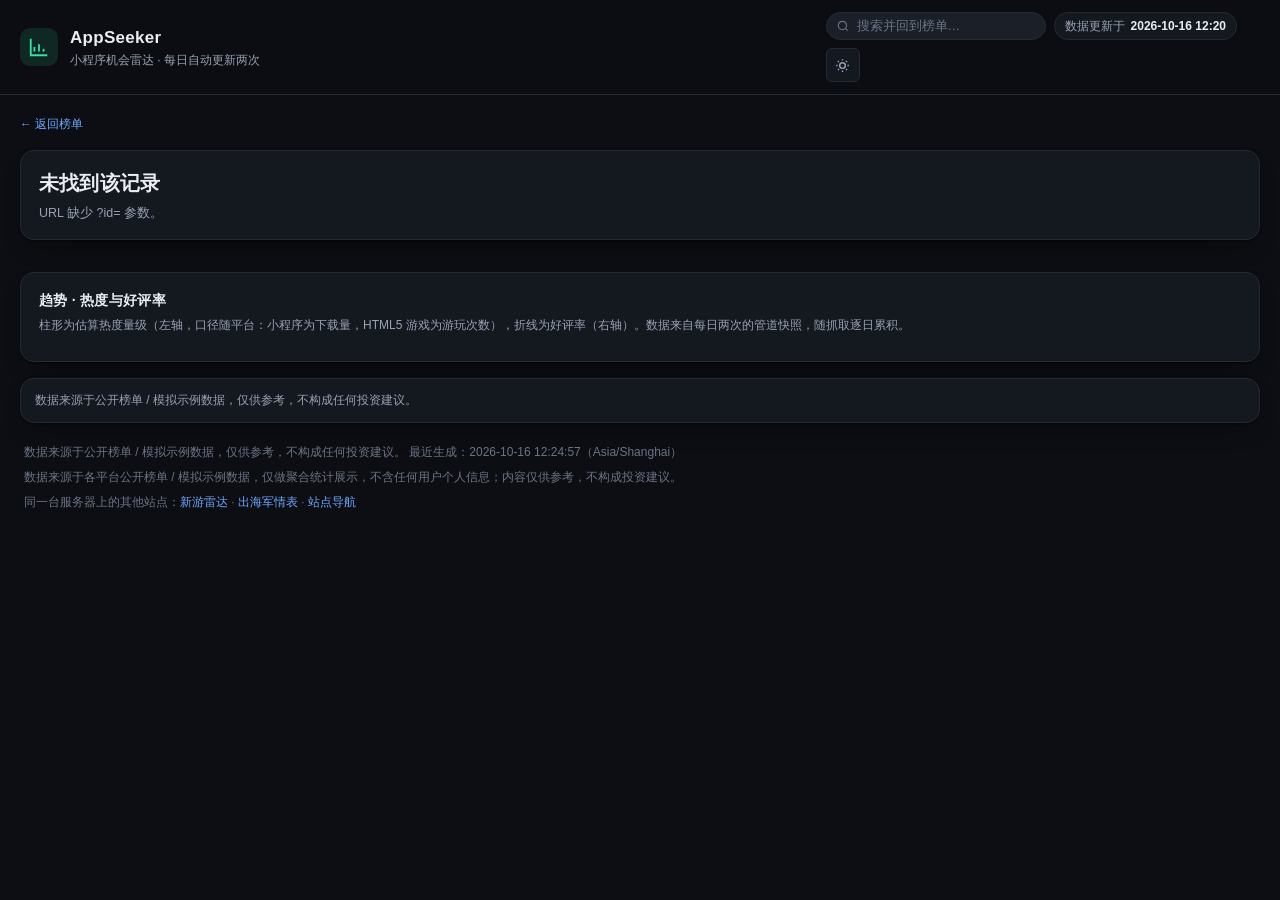
==== commit c0e7bc02: "feat(web): add cross-site footer links Add a footer line linking to the sibling sites hosted on the " ====
--- a/public/detail.html
+++ b/public/detail.html
@@ -70,6 +70,7 @@
   <footer class="site-footer">
     <p id="footMeta"></p>
     <p>数据来源于各平台公开榜单 / 模拟示例数据，仅做聚合统计展示，不含任何用户个人信息；内容仅供参考，不构成投资建议。</p>
+    <p class="footer-links">同一台服务器上的其他站点：<a href="http://101.132.195.92/gameseek/">新游雷达</a> · <a href="http://101.132.195.92/gameqker/">出海军情表</a> · <a href="http://101.132.195.92/">站点导航</a></p>
   </footer>
 
 </main>
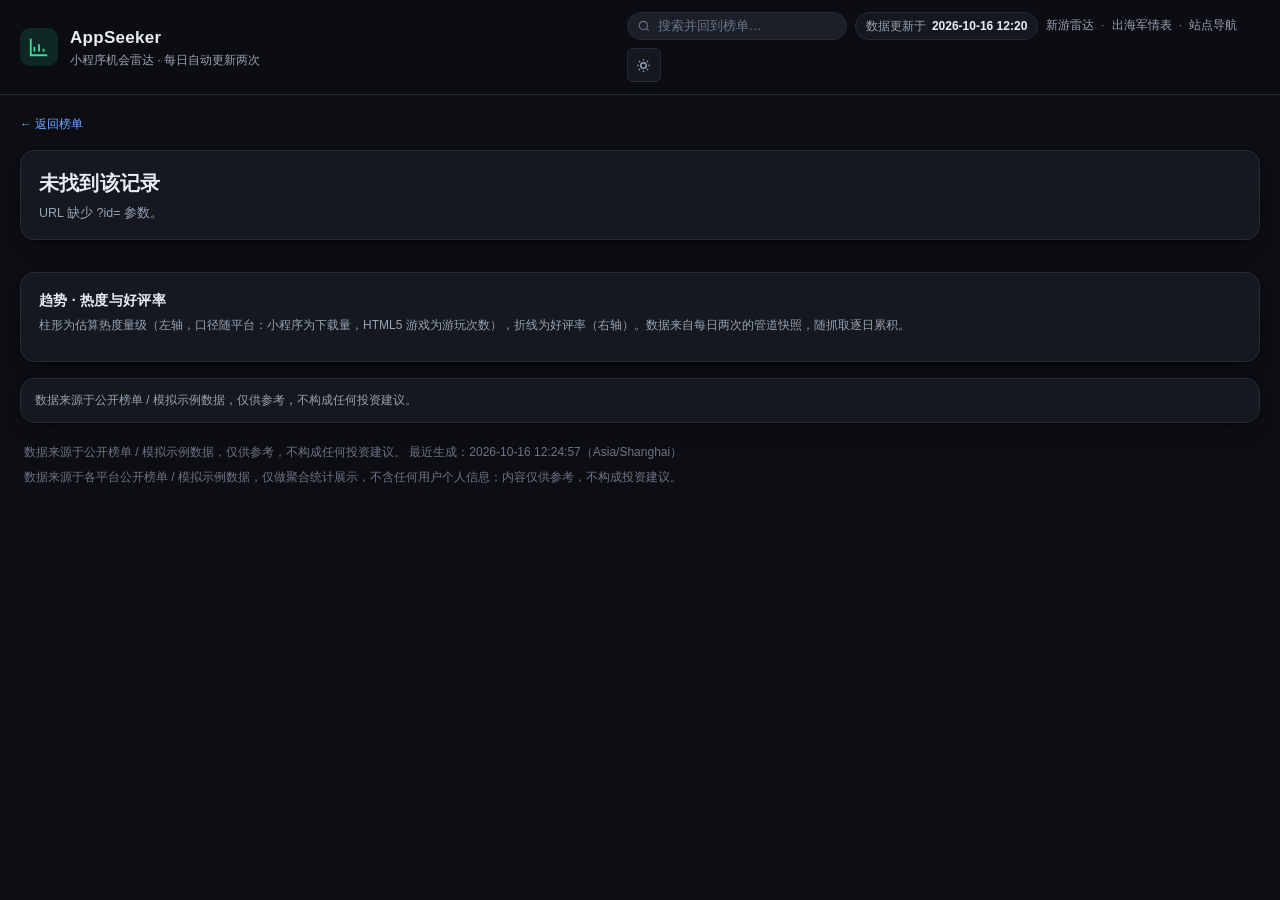
==== commit 5fff9e4f: "style(web): move cross-site links from footer to topbar Replace the footer line with a compact .site" ====
--- a/public/detail.html
+++ b/public/detail.html
@@ -5,7 +5,7 @@
 <meta name="viewport" content="width=device-width, initial-scale=1">
 <title>小程序详情 · AppSeeker</title>
 <script>(function(){try{var t=window.localStorage.getItem('appseeker:theme');document.documentElement.setAttribute('data-theme',t==='light'?'light':'dark');}catch(e){}})();</script>
-<link rel="stylesheet" href="css/style.css?v=7">
+<link rel="stylesheet" href="css/style.css?v=8">
 </head>
 <body>
 
@@ -35,6 +35,13 @@
         <input id="q" type="search" placeholder="搜索并回到榜单…" autocomplete="off">
       </span>
       <span class="chip chip-quiet" id="upd">正在载入数据…</span>
+      <nav class="site-nav" aria-label="同服务器的其他站点">
+        <a href="http://101.132.195.92/gameseek/">新游雷达</a>
+        <span class="sep">·</span>
+        <a href="http://101.132.195.92/gameqker/">出海军情表</a>
+        <span class="sep">·</span>
+        <a href="http://101.132.195.92/">站点导航</a>
+      </nav>
       <button class="icon-btn" id="theme-toggle" type="button" aria-label="切换配色">
         <svg viewBox="0 0 24 24" fill="none" stroke="currentColor" stroke-width="2" aria-hidden="true">
           <path d="M12 3v2M12 19v2M3 12h2M19 12h2M5.6 5.6l1.4 1.4M17 17l1.4 1.4M18.4 5.6L17 7M7 17l-1.4 1.4"></path>
@@ -70,7 +77,6 @@
   <footer class="site-footer">
     <p id="footMeta"></p>
     <p>数据来源于各平台公开榜单 / 模拟示例数据，仅做聚合统计展示，不含任何用户个人信息；内容仅供参考，不构成投资建议。</p>
-    <p class="footer-links">同一台服务器上的其他站点：<a href="http://101.132.195.92/gameseek/">新游雷达</a> · <a href="http://101.132.195.92/gameqker/">出海军情表</a> · <a href="http://101.132.195.92/">站点导航</a></p>
   </footer>
 
 </main>
--- a/public/css/style.css
+++ b/public/css/style.css
@@ -123,6 +123,12 @@
 
 .topbar-actions { display: flex; align-items: center; gap: 8px; flex-wrap: wrap; }
 
+/* 顶栏右侧的站间互链（跨子站一律用绝对 URL，见 site_memory §3） */
+.site-nav { display: flex; align-items: center; gap: 7px; font-size: 12px; white-space: nowrap; }
+.site-nav a { color: var(--text-dim); text-decoration: none; }
+.site-nav a:hover { color: var(--brand); }
+.site-nav .sep { color: var(--text-faint); }
+
 .icon-btn {
   width: 34px; height: 34px;
   display: grid; place-items: center;
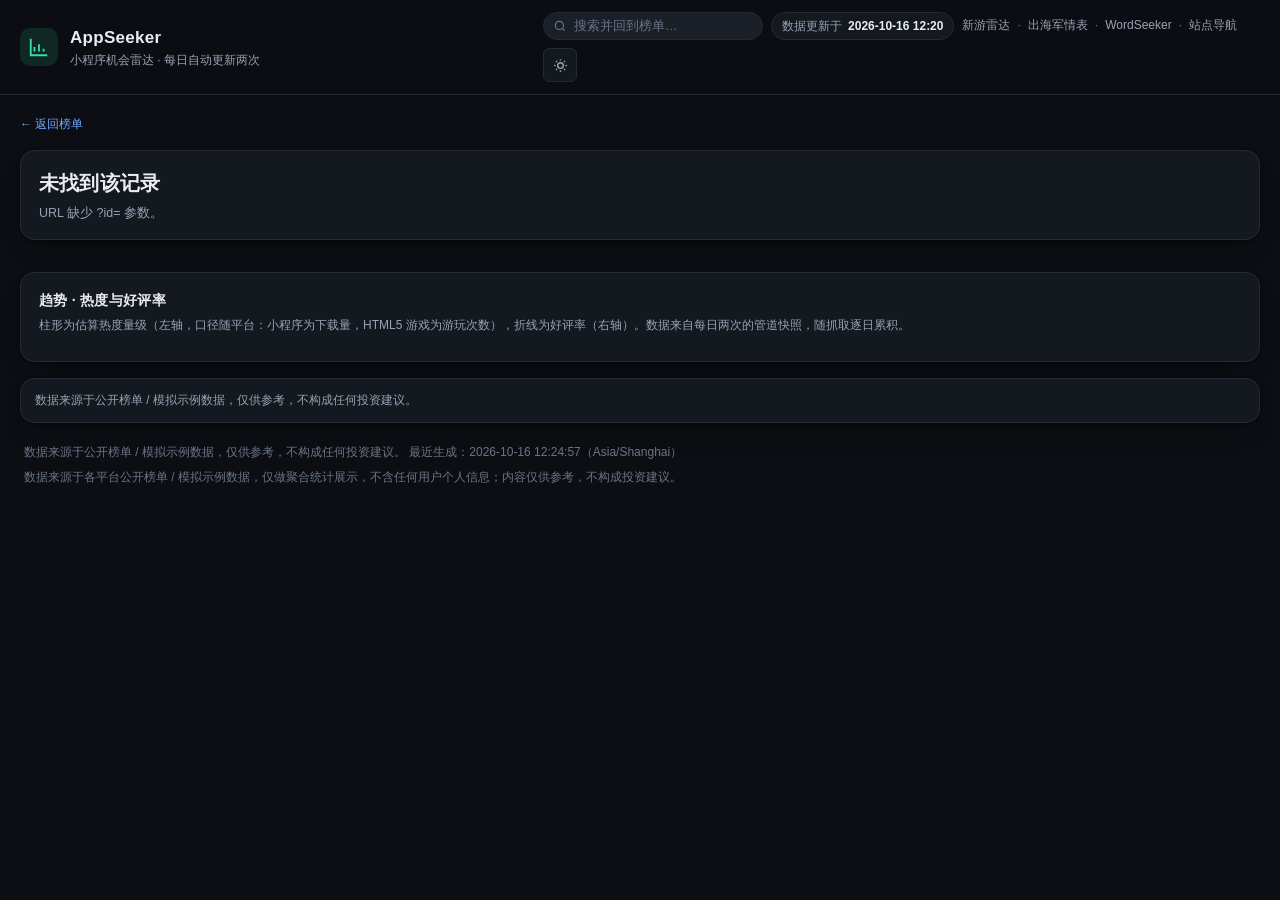
==== commit 729bc70f: "chore(nav): 顶栏加入 WordSeeker 互链" ====
--- a/public/detail.html
+++ b/public/detail.html
@@ -39,6 +39,8 @@
         <a href="http://101.132.195.92/gameseek/">新游雷达</a>
         <span class="sep">·</span>
         <a href="http://101.132.195.92/gameqker/">出海军情表</a>
+        <span class="sep">·</span>
+        <a href="http://101.132.195.92/wordseeker/">WordSeeker</a>
         <span class="sep">·</span>
         <a href="http://101.132.195.92/">站点导航</a>
       </nav>
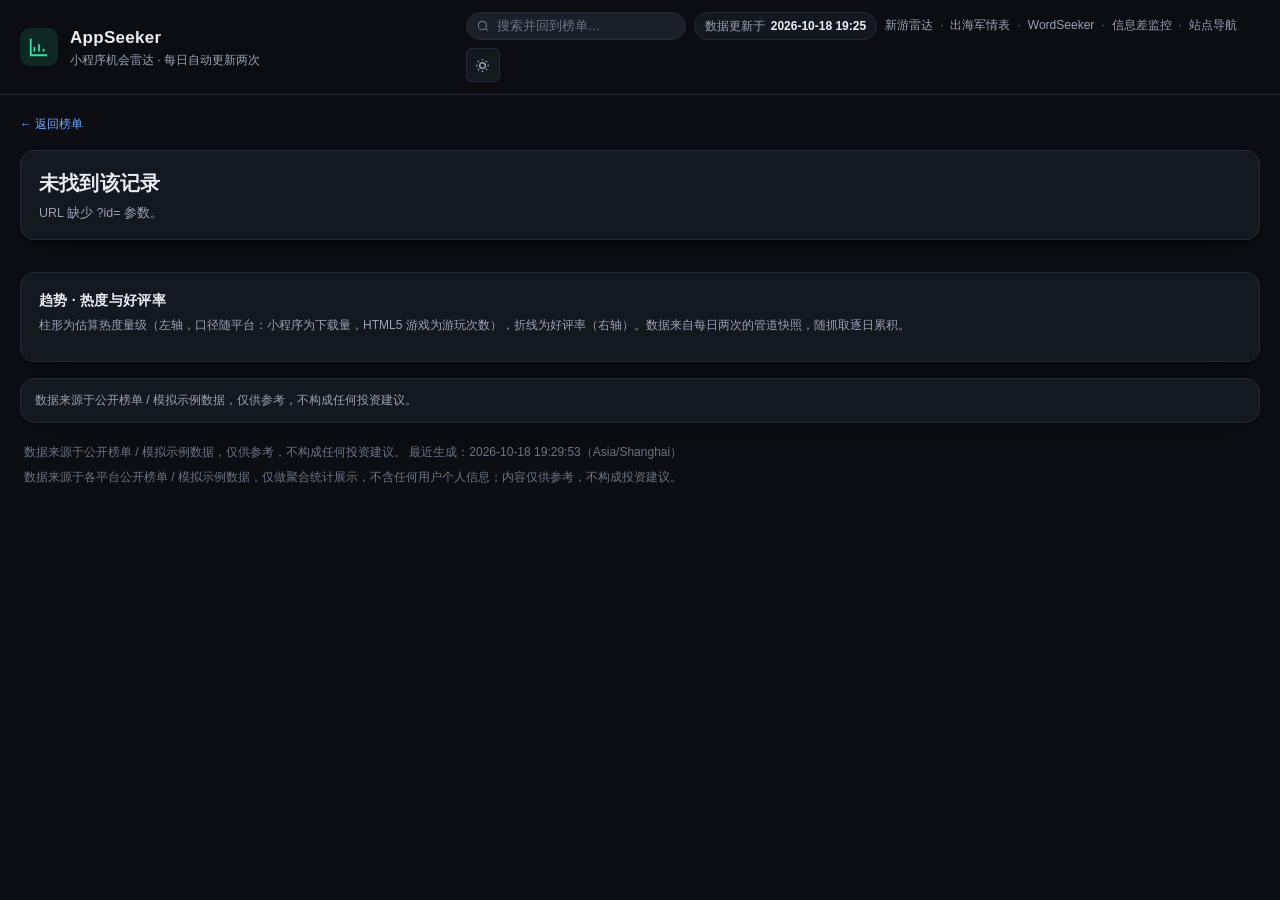
==== commit 44b6ff47: "chore(nav): 顶栏加入信息差监控互链" ====
--- a/public/detail.html
+++ b/public/detail.html
@@ -41,6 +41,8 @@
         <a href="http://101.132.195.92/gameqker/">出海军情表</a>
         <span class="sep">·</span>
         <a href="http://101.132.195.92/wordseeker/">WordSeeker</a>
+        <span class="sep">·</span>
+        <a href="http://101.132.195.92/xinxicha/">信息差监控</a>
         <span class="sep">·</span>
         <a href="http://101.132.195.92/">站点导航</a>
       </nav>
